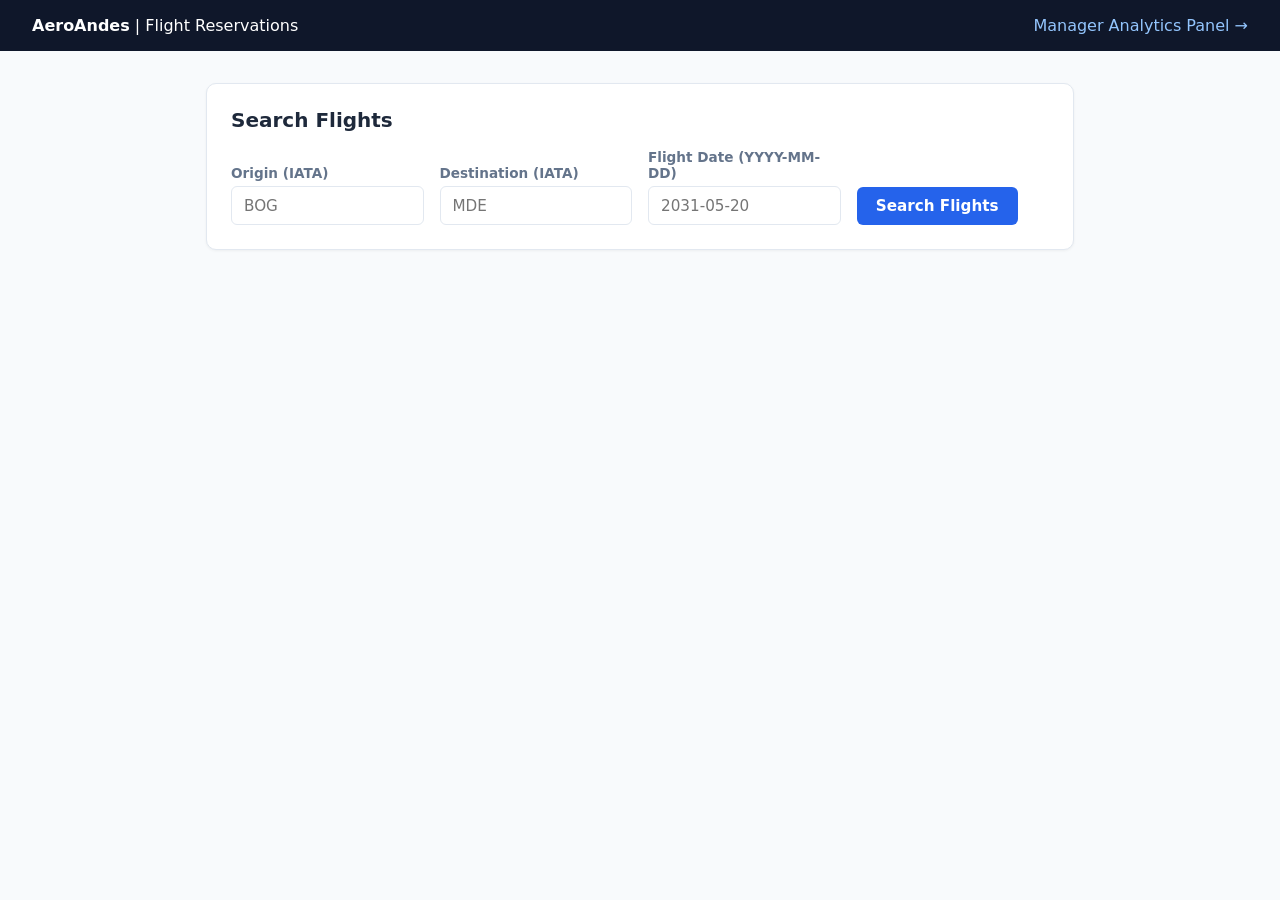
==== airline-reservation-analytics/frontend/index.html @ 16c828ed "Add files via upload" ====
<!DOCTYPE html>
<html lang="en">
<head>
  <meta charset="UTF-8" />
  <meta name="viewport" content="width=device-width, initial-scale=1.0" />
  <title>Airline Reservation System - Customer Portal</title>
  <style>
    :root {
      --primary: #0f172a;
      --accent: #2563eb;
      --accent-hover: #1d4ed8;
      --bg: #f8fafc;
      --card: #ffffff;
      --border: #e2e8f0;
      --text: #1e293b;
      --muted: #64748b;
      --success: #059669;
      --danger: #dc2626;
    }
    * { box-sizing: border-box; font-family: system-ui, -apple-system, sans-serif; }
    body { margin: 0; background: var(--bg); color: var(--text); }
    header {
      background: var(--primary);
      color: #fff;
      padding: 1rem 2rem;
      display: flex;
      justify-content: space-between;
      align-items: center;
    }
    header a { color: #93c5fd; text-decoration: none; font-weight: 500; }
    main { max-width: 900px; margin: 2rem auto; padding: 0 1rem; }
    .card {
      background: var(--card);
      border: 1px solid var(--border);
      border-radius: 10px;
      padding: 1.5rem;
      margin-bottom: 1.5rem;
      box-shadow: 0 1px 3px rgba(0,0,0,0.05);
    }
    h2 { margin-top: 0; font-size: 1.25rem; }
    .form-grid {
      display: grid;
      grid-template-columns: repeat(auto-fit, minmax(180px, 1fr));
      gap: 1rem;
      align-items: end;
    }
    label { display: block; font-size: 0.85rem; font-weight: 600; color: var(--muted); margin-bottom: 0.35rem; }
    input, select {
      width: 100%;
      padding: 0.6rem 0.75rem;
      border: 1px solid var(--border);
      border-radius: 6px;
      font-size: 0.95rem;
    }
    button {
      background: var(--accent);
      color: #fff;
      border: none;
      border-radius: 6px;
      padding: 0.65rem 1.2rem;
      font-size: 0.95rem;
      font-weight: 600;
      cursor: pointer;
    }
    button:hover { background: var(--accent-hover); }
    .flight-row {
      display: flex;
      justify-content: space-between;
      align-items: center;
      padding: 1rem;
      border: 1px solid var(--border);
      border-radius: 8px;
      margin-top: 0.75rem;
      background: #fff;
    }
    .flight-info { display: flex; gap: 1.5rem; align-items: center; flex-wrap: wrap; }
    .badge {
      background: #eff6ff;
      color: var(--accent);
      padding: 0.25rem 0.6rem;
      border-radius: 4px;
      font-weight: 600;
      font-size: 0.85rem;
    }
    .hidden { display: none !important; }
    .confirmation-box {
      background: #ecfdf5;
      border: 1px solid #a7f3d0;
      color: #065f46;
      padding: 1.25rem;
      border-radius: 8px;
    }
    .confirmation-id-badge {
      font-family: monospace;
      font-size: 1.25rem;
      font-weight: 700;
      color: var(--success);
    }
    .error-msg { color: var(--danger); margin-top: 0.75rem; font-weight: 500; }
  </style>
</head>
<body>
  <header>
    <div><strong>AeroAndes</strong> | Flight Reservations</div>
    <nav><a href="/manager">Manager Analytics Panel &rarr;</a></nav>
  </header>

  <main>
    <div class="card">
      <h2>Search Flights</h2>
      <div class="form-grid">
        <div>
          <label for="search-origin">Origin (IATA)</label>
          <input id="search-origin" data-testid="search-origin" type="text" placeholder="BOG" />
        </div>
        <div>
          <label for="search-destination">Destination (IATA)</label>
          <input id="search-destination" data-testid="search-destination" type="text" placeholder="MDE" />
        </div>
        <div>
          <label for="search-date">Flight Date (YYYY-MM-DD)</label>
          <input id="search-date" data-testid="search-date" type="text" placeholder="2031-05-20" />
        </div>
        <div>
          <button id="search-submit" data-testid="search-submit" type="button">Search Flights</button>
        </div>
      </div>
      <div id="search-error" class="error-msg hidden"></div>
    </div>

    <div id="results-section" class="card hidden">
      <h2>Available Flights</h2>
      <div id="flights-container"></div>
    </div>

    <div id="booking-section" class="card hidden">
      <h2>Complete Your Reservation</h2>
      <p id="selected-flight-label" style="color: var(--muted); margin-top: 0;"></p>
      <div class="form-grid">
        <div>
          <label for="passenger-name">Passenger Full Name</label>
          <input id="passenger-name" data-testid="passenger-name" type="text" placeholder="Jane Doe" />
        </div>
        <div>
          <label for="fare-class">Fare Class</label>
          <select id="fare-class">
            <option value="ECONOMY">ECONOMY</option>
            <option value="BUSINESS">BUSINESS</option>
          </select>
        </div>
        <div>
          <button id="confirm-submit" data-testid="confirm-submit" type="button">Confirm Reservation</button>
        </div>
      </div>
      <div id="booking-error" class="error-msg hidden"></div>
    </div>

    <div id="confirmation-section" class="card hidden">
      <div class="confirmation-box">
        <h2 style="margin-bottom: 0.5rem;">Reservation Confirmed!</h2>
        <p style="margin: 0.25rem 0;">Reservation ID: <span id="confirmation-id" data-testid="confirmation-id" class="confirmation-id-badge"></span></p>
      </div>
    </div>
  </main>

  <script>
    const CONFIG_BACKEND = "__CONFIG_BACKEND_URL__";
    const API_BASE = (CONFIG_BACKEND && !CONFIG_BACKEND.includes("__CONFIG_"))
      ? CONFIG_BACKEND
      : `${window.location.protocol}//${window.location.hostname}:8000`;

    let selectedFlightId = null;

    const searchBtn = document.getElementById("search-submit");
    const flightsContainer = document.getElementById("flights-container");
    const resultsSection = document.getElementById("results-section");
    const bookingSection = document.getElementById("booking-section");
    const confirmationSection = document.getElementById("confirmation-section");
    const searchError = document.getElementById("search-error");
    const bookingError = document.getElementById("booking-error");

    searchBtn.addEventListener("click", async () => {
      searchError.classList.add("hidden");
      bookingSection.classList.add("hidden");
      confirmationSection.classList.add("hidden");
      flightsContainer.innerHTML = "";

      const origin = document.getElementById("search-origin").value.trim();
      const destination = document.getElementById("search-destination").value.trim();
      const date = document.getElementById("search-date").value.trim();

      try {
        const url = new URL(`${API_BASE}/flights/search`);
        url.searchParams.set("origin", origin);
        url.searchParams.set("destination", destination);
        url.searchParams.set("date", date);

        const resp = await fetch(url.toString());
        if (!resp.ok) {
          throw new Error(`Search failed (HTTP ${resp.status})`);
        }
        const flights = await resp.json();
        resultsSection.classList.remove("hidden");

        if (!flights || flights.length === 0) {
          flightsContainer.innerHTML = "<p>No flights found for the selected route and date.</p>";
          return;
        }

        flights.forEach((f) => {
          const row = document.createElement("div");
          row.className = "flight-row";
          row.setAttribute("data-testid", "flight-row");

          const priceUsd = (f.price_cents / 100).toFixed(2);
          row.innerHTML = `
            <div class="flight-info">
              <span class="badge">${f.flight_id}</span>
              <strong>${f.route}</strong>
              <span>Date: ${f.flight_date}</span>
              <span>Seats Left: <strong>${f.seats_available}</strong></span>
              <span>Price: <strong>$${priceUsd}</strong></span>
            </div>
          `;

          const btn = document.createElement("button");
          btn.type = "button";
          btn.setAttribute("data-testid", "reserve-button");
          btn.textContent = "Reserve";
          btn.addEventListener("click", () => {
            selectedFlightId = f.flight_id;
            document.getElementById("selected-flight-label").textContent =
              `Booking Flight ${f.flight_id} (${f.route} on ${f.flight_date})`;
            bookingError.classList.add("hidden");
            bookingSection.classList.remove("hidden");
            document.getElementById("passenger-name").focus();
          });

          row.appendChild(btn);
          flightsContainer.appendChild(row);
        });
      } catch (err) {
        searchError.textContent = err.message;
        searchError.classList.remove("hidden");
      }
    });

    document.getElementById("confirm-submit").addEventListener("click", async () => {
      if (!selectedFlightId) return;
      bookingError.classList.add("hidden");
      const passengerName = document.getElementById("passenger-name").value.trim();
      const fareClass = document.getElementById("fare-class").value;

      try {
        const resp = await fetch(`${API_BASE}/reservations`, {
          method: "POST",
          headers: { "Content-Type": "application/json" },
          body: JSON.stringify({
            flight_id: selectedFlightId,
            passenger_name: passengerName || "Guest Passenger",
            fare_class: fareClass
          })
        });
        if (!resp.ok) {
          const errData = await resp.json().catch(() => ({}));
          throw new Error(errData.detail || `Reservation failed (HTTP ${resp.status})`);
        }
        const data = await resp.json();
        const cidEl = document.getElementById("confirmation-id");
        cidEl.textContent = data.reservation_id;
        confirmationSection.classList.remove("hidden");
      } catch (err) {
        bookingError.textContent = err.message;
        bookingError.classList.remove("hidden");
      }
    });
  </script>
</body>
</html>
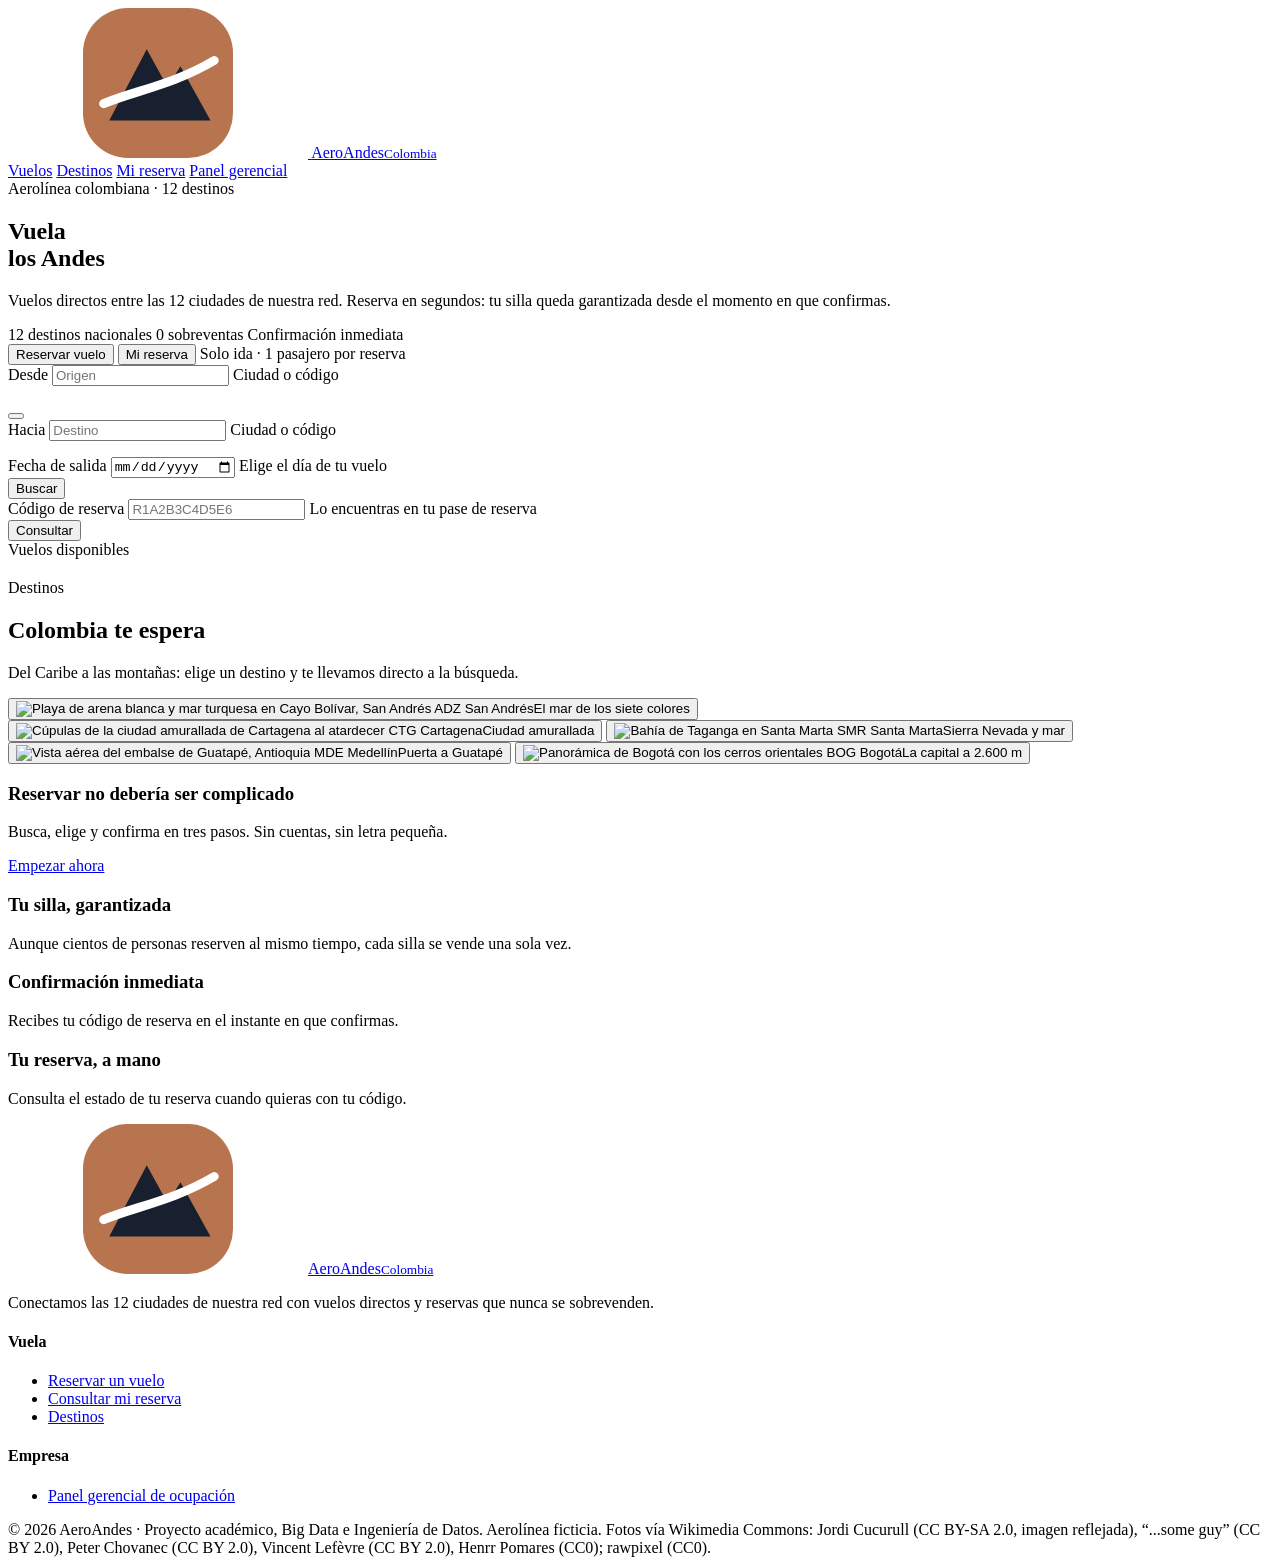
==== commit 662b21a0: "Frontend: rediseño del portal de clientes y del panel gerencial Portal de clientes (/): - Hero a pan" ====
--- a/airline-reservation-analytics/frontend/index.html
+++ b/airline-reservation-analytics/frontend/index.html
@@ -1,279 +1,279 @@
 <!DOCTYPE html>
-<html lang="en">
+<html lang="es">
 <head>
   <meta charset="UTF-8" />
   <meta name="viewport" content="width=device-width, initial-scale=1.0" />
-  <title>Airline Reservation System - Customer Portal</title>
-  <style>
-    :root {
-      --primary: #0f172a;
-      --accent: #2563eb;
-      --accent-hover: #1d4ed8;
-      --bg: #f8fafc;
-      --card: #ffffff;
-      --border: #e2e8f0;
-      --text: #1e293b;
-      --muted: #64748b;
-      --success: #059669;
-      --danger: #dc2626;
-    }
-    * { box-sizing: border-box; font-family: system-ui, -apple-system, sans-serif; }
-    body { margin: 0; background: var(--bg); color: var(--text); }
-    header {
-      background: var(--primary);
-      color: #fff;
-      padding: 1rem 2rem;
-      display: flex;
-      justify-content: space-between;
-      align-items: center;
-    }
-    header a { color: #93c5fd; text-decoration: none; font-weight: 500; }
-    main { max-width: 900px; margin: 2rem auto; padding: 0 1rem; }
-    .card {
-      background: var(--card);
-      border: 1px solid var(--border);
-      border-radius: 10px;
-      padding: 1.5rem;
-      margin-bottom: 1.5rem;
-      box-shadow: 0 1px 3px rgba(0,0,0,0.05);
-    }
-    h2 { margin-top: 0; font-size: 1.25rem; }
-    .form-grid {
-      display: grid;
-      grid-template-columns: repeat(auto-fit, minmax(180px, 1fr));
-      gap: 1rem;
-      align-items: end;
-    }
-    label { display: block; font-size: 0.85rem; font-weight: 600; color: var(--muted); margin-bottom: 0.35rem; }
-    input, select {
-      width: 100%;
-      padding: 0.6rem 0.75rem;
-      border: 1px solid var(--border);
-      border-radius: 6px;
-      font-size: 0.95rem;
-    }
-    button {
-      background: var(--accent);
-      color: #fff;
-      border: none;
-      border-radius: 6px;
-      padding: 0.65rem 1.2rem;
-      font-size: 0.95rem;
-      font-weight: 600;
-      cursor: pointer;
-    }
-    button:hover { background: var(--accent-hover); }
-    .flight-row {
-      display: flex;
-      justify-content: space-between;
-      align-items: center;
-      padding: 1rem;
-      border: 1px solid var(--border);
-      border-radius: 8px;
-      margin-top: 0.75rem;
-      background: #fff;
-    }
-    .flight-info { display: flex; gap: 1.5rem; align-items: center; flex-wrap: wrap; }
-    .badge {
-      background: #eff6ff;
-      color: var(--accent);
-      padding: 0.25rem 0.6rem;
-      border-radius: 4px;
-      font-weight: 600;
-      font-size: 0.85rem;
-    }
-    .hidden { display: none !important; }
-    .confirmation-box {
-      background: #ecfdf5;
-      border: 1px solid #a7f3d0;
-      color: #065f46;
-      padding: 1.25rem;
-      border-radius: 8px;
-    }
-    .confirmation-id-badge {
-      font-family: monospace;
-      font-size: 1.25rem;
-      font-weight: 700;
-      color: var(--success);
-    }
-    .error-msg { color: var(--danger); margin-top: 0.75rem; font-weight: 500; }
-  </style>
+  <title>AeroAndes · Vuela los Andes</title>
+  <meta name="description" content="Reserva vuelos directos entre las 12 ciudades de la red AeroAndes en Colombia." />
+  <meta name="theme-color" content="#18202f" />
+  <link rel="icon" href="/assets/img/favicon.svg" type="image/svg+xml" />
+  <link rel="preconnect" href="https://fonts.googleapis.com" />
+  <link rel="preconnect" href="https://fonts.gstatic.com" crossorigin />
+  <link href="https://fonts.googleapis.com/css2?family=Anton&family=JetBrains+Mono:wght@500;700&family=Plus+Jakarta+Sans:wght@400;500;600;700;800&display=swap" rel="stylesheet" />
+  <link rel="preload" as="image" href="/assets/img/hero-747.jpg" />
+  <link rel="stylesheet" href="/assets/css/base.css?v=3" />
+  <link rel="stylesheet" href="/assets/css/portal.css?v=3" />
 </head>
 <body>
-  <header>
-    <div><strong>AeroAndes</strong> | Flight Reservations</div>
-    <nav><a href="/manager">Manager Analytics Panel &rarr;</a></nav>
+  <!-- Logo symbol (Andes peaks + flight path) -->
+  <svg width="0" height="0" style="position:absolute" aria-hidden="true">
+    <symbol id="logo" viewBox="0 0 40 40">
+      <rect width="40" height="40" rx="12" fill="#B8734F" />
+      <path d="M7 30 17 11l5.5 10 3.5-5.5L34 30z" fill="#18202F" />
+      <path d="M5.5 25.5C14 22 24 20.5 35 14" stroke="#fff" stroke-width="2.4" fill="none" stroke-linecap="round" />
+    </symbol>
+  </svg>
+
+  <header class="site-header">
+    <div class="container bar">
+      <a class="brand" href="/" aria-label="AeroAndes, inicio">
+        <svg class="logo-mark"><use href="#logo" /></svg>
+        <span>AeroAndes<small>Colombia</small></span>
+      </a>
+      <nav class="nav" aria-label="Principal">
+        <a class="nav-link" href="#buscar">Vuelos</a>
+        <a class="nav-link" href="#destinos">Destinos</a>
+        <a class="nav-link" href="#buscar" data-open-lookup>Mi reserva</a>
+        <a class="btn btn-light" href="/manager">Panel gerencial</a>
+      </nav>
+    </div>
   </header>
 
   <main>
-    <div class="card">
-      <h2>Search Flights</h2>
-      <div class="form-grid">
-        <div>
-          <label for="search-origin">Origin (IATA)</label>
-          <input id="search-origin" data-testid="search-origin" type="text" placeholder="BOG" />
-        </div>
-        <div>
-          <label for="search-destination">Destination (IATA)</label>
-          <input id="search-destination" data-testid="search-destination" type="text" placeholder="MDE" />
-        </div>
-        <div>
-          <label for="search-date">Flight Date (YYYY-MM-DD)</label>
-          <input id="search-date" data-testid="search-date" type="text" placeholder="2031-05-20" />
-        </div>
-        <div>
-          <button id="search-submit" data-testid="search-submit" type="button">Search Flights</button>
-        </div>
-      </div>
-      <div id="search-error" class="error-msg hidden"></div>
-    </div>
-
-    <div id="results-section" class="card hidden">
-      <h2>Available Flights</h2>
-      <div id="flights-container"></div>
-    </div>
-
-    <div id="booking-section" class="card hidden">
-      <h2>Complete Your Reservation</h2>
-      <p id="selected-flight-label" style="color: var(--muted); margin-top: 0;"></p>
-      <div class="form-grid">
-        <div>
-          <label for="passenger-name">Passenger Full Name</label>
-          <input id="passenger-name" data-testid="passenger-name" type="text" placeholder="Jane Doe" />
-        </div>
-        <div>
-          <label for="fare-class">Fare Class</label>
-          <select id="fare-class">
-            <option value="ECONOMY">ECONOMY</option>
-            <option value="BUSINESS">BUSINESS</option>
-          </select>
-        </div>
-        <div>
-          <button id="confirm-submit" data-testid="confirm-submit" type="button">Confirm Reservation</button>
-        </div>
-      </div>
-      <div id="booking-error" class="error-msg hidden"></div>
-    </div>
-
-    <div id="confirmation-section" class="card hidden">
-      <div class="confirmation-box">
-        <h2 style="margin-bottom: 0.5rem;">Reservation Confirmed!</h2>
-        <p style="margin: 0.25rem 0;">Reservation ID: <span id="confirmation-id" data-testid="confirmation-id" class="confirmation-id-badge"></span></p>
-      </div>
-    </div>
+    <!-- ============================================================ HERO -->
+    <div class="hero-shell">
+      <section class="hero" aria-labelledby="hero-title">
+        <div class="hero-media" role="img" aria-label="Avión de pasajeros aterrizando al atardecer"></div>
+
+        <div class="hero-content">
+          <div>
+            <span class="kicker">Aerolínea colombiana · 12 destinos</span>
+            <h1 id="hero-title">Vuela<br /><span class="outline">los</span> <span class="accent">Andes</span></h1>
+            <p class="hero-lead">Vuelos directos entre las 12 ciudades de nuestra red. Reserva en segundos: tu silla queda garantizada desde el momento en que confirmas.</p>
+            <div class="hero-badges" aria-label="AeroAndes en cifras">
+              <span><i data-icon="plane"></i>12 destinos nacionales</span>
+              <span><i data-icon="shield"></i>0 sobreventas</span>
+              <span><i data-icon="bolt"></i>Confirmación inmediata</span>
+            </div>
+          </div>
+        </div>
+
+        <!-- ======================================================= SEARCH -->
+        <div class="search-dock" id="buscar">
+          <div class="search-card">
+            <div class="tabs" role="tablist" aria-label="¿Qué quieres hacer?">
+              <button class="tab" role="tab" id="tab-book" aria-selected="true" aria-controls="panel-book" type="button" data-icon="plane">Reservar vuelo</button>
+              <button class="tab" role="tab" id="tab-lookup" aria-selected="false" aria-controls="panel-lookup" type="button" data-icon="ticket">Mi reserva</button>
+              <span class="tab-hint">Solo ida · 1 pasajero por reserva</span>
+            </div>
+
+            <form id="panel-book" role="tabpanel" aria-labelledby="tab-book" novalidate autocomplete="off">
+              <div class="search-grid">
+                <div class="field" data-airport-field>
+                  <label for="search-origin">Desde</label>
+                  <input id="search-origin" data-testid="search-origin" type="text" placeholder="Origen" maxlength="40"
+                         role="combobox" aria-autocomplete="list" aria-expanded="false" aria-controls="suggest-origin" spellcheck="false" />
+                  <span class="sub" id="origin-sub">Ciudad o código</span>
+                  <ul class="suggest hidden" id="suggest-origin" role="listbox" aria-label="Aeropuertos de origen"></ul>
+                </div>
+
+                <button class="swap" type="button" id="swap-btn" aria-label="Intercambiar origen y destino"></button>
+
+                <div class="field" data-airport-field>
+                  <label for="search-destination">Hacia</label>
+                  <input id="search-destination" data-testid="search-destination" type="text" placeholder="Destino" maxlength="40"
+                         role="combobox" aria-autocomplete="list" aria-expanded="false" aria-controls="suggest-destination" spellcheck="false" />
+                  <span class="sub" id="destination-sub">Ciudad o código</span>
+                  <ul class="suggest hidden" id="suggest-destination" role="listbox" aria-label="Aeropuertos de destino"></ul>
+                </div>
+
+                <div class="field field-date">
+                  <label for="search-date">Fecha de salida</label>
+                  <input id="search-date" data-testid="search-date" type="date" />
+                  <span class="sub" id="date-sub">Elige el día de tu vuelo</span>
+                </div>
+
+                <button class="btn btn-accent search-btn" id="search-submit" data-testid="search-submit" type="submit">
+                  <span class="btn-icon-slot" data-icon="search"></span><span class="btn-label">Buscar</span>
+                </button>
+              </div>
+              <div id="search-error" class="alert alert-error search-error hidden" role="alert"></div>
+            </form>
+
+            <form id="panel-lookup" role="tabpanel" aria-labelledby="tab-lookup" class="hidden" novalidate autocomplete="off">
+              <div class="lookup-grid">
+                <div class="field">
+                  <label for="lookup-code">Código de reserva</label>
+                  <input id="lookup-code" type="text" placeholder="R1A2B3C4D5E6" maxlength="64" spellcheck="false" />
+                  <span class="sub">Lo encuentras en tu pase de reserva</span>
+                </div>
+                <button class="btn btn-dark search-btn" id="lookup-submit" type="submit">
+                  <span class="btn-icon-slot" data-icon="search"></span><span class="btn-label">Consultar</span>
+                </button>
+              </div>
+              <div id="lookup-error" class="alert alert-error search-error hidden" role="alert"></div>
+            </form>
+          </div>
+        </div>
+      </section>
+    </div>
+
+    <!-- ========================================================= RESULTS -->
+    <section id="results-section" class="results container hidden" aria-live="polite">
+      <div class="results-head">
+        <div>
+          <span class="results-kicker" id="results-kicker">Vuelos disponibles</span>
+          <h2 id="results-title"></h2>
+        </div>
+        <span class="meta" id="results-meta"></span>
+      </div>
+      <div id="flights-container" class="results-list"></div>
+    </section>
+
+    <!-- ===================================================== DESTINATIONS -->
+    <section class="destinations container" id="destinos" aria-labelledby="dest-title">
+      <div class="section-head reveal">
+        <div>
+          <span class="kicker">Destinos</span>
+          <h2 id="dest-title">Colombia te espera</h2>
+        </div>
+        <p>Del Caribe a las montañas: elige un destino y te llevamos directo a la búsqueda.</p>
+      </div>
+      <div class="bento reveal">
+        <button class="dest big" type="button" data-dest="ADZ">
+          <img src="/assets/img/dest-san-andres.jpg" alt="Playa de arena blanca y mar turquesa en Cayo Bolívar, San Andrés" loading="lazy" />
+          <span class="code">ADZ</span><span class="go" data-icon="arrow"></span>
+          <span class="info"><span class="name">San Andrés</span><span class="note">El mar de los siete colores</span></span>
+        </button>
+        <button class="dest" type="button" data-dest="CTG">
+          <img src="/assets/img/dest-cartagena.jpg" alt="Cúpulas de la ciudad amurallada de Cartagena al atardecer" loading="lazy" style="object-position: 30% 50%" />
+          <span class="code">CTG</span><span class="go" data-icon="arrow"></span>
+          <span class="info"><span class="name">Cartagena</span><span class="note">Ciudad amurallada</span></span>
+        </button>
+        <button class="dest" type="button" data-dest="SMR">
+          <img src="/assets/img/dest-santa-marta.jpg" alt="Bahía de Taganga en Santa Marta" loading="lazy" />
+          <span class="code">SMR</span><span class="go" data-icon="arrow"></span>
+          <span class="info"><span class="name">Santa Marta</span><span class="note">Sierra Nevada y mar</span></span>
+        </button>
+        <button class="dest" type="button" data-dest="MDE">
+          <img src="/assets/img/dest-medellin.jpg" alt="Vista aérea del embalse de Guatapé, Antioquia" loading="lazy" />
+          <span class="code">MDE</span><span class="go" data-icon="arrow"></span>
+          <span class="info"><span class="name">Medellín</span><span class="note">Puerta a Guatapé</span></span>
+        </button>
+        <button class="dest" type="button" data-dest="BOG">
+          <img src="/assets/img/dest-bogota.jpg" alt="Panorámica de Bogotá con los cerros orientales" loading="lazy" />
+          <span class="code">BOG</span><span class="go" data-icon="arrow"></span>
+          <span class="info"><span class="name">Bogotá</span><span class="note">La capital a 2.600 m</span></span>
+        </button>
+      </div>
+    </section>
+
+    <!-- ========================================================= FEATURES -->
+    <section class="features container" aria-label="Por qué volar con AeroAndes">
+      <div class="feature-band reveal">
+        <div class="feature dark">
+          <div>
+            <h3>Reservar no debería ser complicado</h3>
+            <p>Busca, elige y confirma en tres pasos. Sin cuentas, sin letra pequeña.</p>
+          </div>
+          <a class="btn btn-accent" href="#buscar" data-focus-search>Empezar ahora</a>
+        </div>
+        <div class="feature">
+          <div class="icon" data-icon="shield"></div>
+          <h3>Tu silla, garantizada</h3>
+          <p>Aunque cientos de personas reserven al mismo tiempo, cada silla se vende una sola vez.</p>
+        </div>
+        <div class="feature">
+          <div class="icon" data-icon="bolt"></div>
+          <h3>Confirmación inmediata</h3>
+          <p>Recibes tu código de reserva en el instante en que confirmas.</p>
+        </div>
+        <div class="feature">
+          <div class="icon" data-icon="ticket"></div>
+          <h3>Tu reserva, a mano</h3>
+          <p>Consulta el estado de tu reserva cuando quieras con tu código.</p>
+        </div>
+      </div>
+    </section>
   </main>
 
-  <script>
-    const CONFIG_BACKEND = "__CONFIG_BACKEND_URL__";
-    const API_BASE = (CONFIG_BACKEND && !CONFIG_BACKEND.includes("__CONFIG_"))
-      ? CONFIG_BACKEND
-      : `${window.location.protocol}//${window.location.hostname}:8000`;
-
-    let selectedFlightId = null;
-
-    const searchBtn = document.getElementById("search-submit");
-    const flightsContainer = document.getElementById("flights-container");
-    const resultsSection = document.getElementById("results-section");
-    const bookingSection = document.getElementById("booking-section");
-    const confirmationSection = document.getElementById("confirmation-section");
-    const searchError = document.getElementById("search-error");
-    const bookingError = document.getElementById("booking-error");
-
-    searchBtn.addEventListener("click", async () => {
-      searchError.classList.add("hidden");
-      bookingSection.classList.add("hidden");
-      confirmationSection.classList.add("hidden");
-      flightsContainer.innerHTML = "";
-
-      const origin = document.getElementById("search-origin").value.trim();
-      const destination = document.getElementById("search-destination").value.trim();
-      const date = document.getElementById("search-date").value.trim();
-
-      try {
-        const url = new URL(`${API_BASE}/flights/search`);
-        url.searchParams.set("origin", origin);
-        url.searchParams.set("destination", destination);
-        url.searchParams.set("date", date);
-
-        const resp = await fetch(url.toString());
-        if (!resp.ok) {
-          throw new Error(`Search failed (HTTP ${resp.status})`);
-        }
-        const flights = await resp.json();
-        resultsSection.classList.remove("hidden");
-
-        if (!flights || flights.length === 0) {
-          flightsContainer.innerHTML = "<p>No flights found for the selected route and date.</p>";
-          return;
-        }
-
-        flights.forEach((f) => {
-          const row = document.createElement("div");
-          row.className = "flight-row";
-          row.setAttribute("data-testid", "flight-row");
-
-          const priceUsd = (f.price_cents / 100).toFixed(2);
-          row.innerHTML = `
-            <div class="flight-info">
-              <span class="badge">${f.flight_id}</span>
-              <strong>${f.route}</strong>
-              <span>Date: ${f.flight_date}</span>
-              <span>Seats Left: <strong>${f.seats_available}</strong></span>
-              <span>Price: <strong>$${priceUsd}</strong></span>
-            </div>
-          `;
-
-          const btn = document.createElement("button");
-          btn.type = "button";
-          btn.setAttribute("data-testid", "reserve-button");
-          btn.textContent = "Reserve";
-          btn.addEventListener("click", () => {
-            selectedFlightId = f.flight_id;
-            document.getElementById("selected-flight-label").textContent =
-              `Booking Flight ${f.flight_id} (${f.route} on ${f.flight_date})`;
-            bookingError.classList.add("hidden");
-            bookingSection.classList.remove("hidden");
-            document.getElementById("passenger-name").focus();
-          });
-
-          row.appendChild(btn);
-          flightsContainer.appendChild(row);
-        });
-      } catch (err) {
-        searchError.textContent = err.message;
-        searchError.classList.remove("hidden");
-      }
-    });
-
-    document.getElementById("confirm-submit").addEventListener("click", async () => {
-      if (!selectedFlightId) return;
-      bookingError.classList.add("hidden");
-      const passengerName = document.getElementById("passenger-name").value.trim();
-      const fareClass = document.getElementById("fare-class").value;
-
-      try {
-        const resp = await fetch(`${API_BASE}/reservations`, {
-          method: "POST",
-          headers: { "Content-Type": "application/json" },
-          body: JSON.stringify({
-            flight_id: selectedFlightId,
-            passenger_name: passengerName || "Guest Passenger",
-            fare_class: fareClass
-          })
-        });
-        if (!resp.ok) {
-          const errData = await resp.json().catch(() => ({}));
-          throw new Error(errData.detail || `Reservation failed (HTTP ${resp.status})`);
-        }
-        const data = await resp.json();
-        const cidEl = document.getElementById("confirmation-id");
-        cidEl.textContent = data.reservation_id;
-        confirmationSection.classList.remove("hidden");
-      } catch (err) {
-        bookingError.textContent = err.message;
-        bookingError.classList.remove("hidden");
-      }
-    });
-  </script>
+  <footer class="site-footer">
+    <div class="container">
+      <div class="cols">
+        <div>
+          <a class="brand" href="/"><svg class="logo-mark"><use href="#logo" /></svg><span>AeroAndes<small>Colombia</small></span></a>
+          <p class="tagline">Conectamos las 12 ciudades de nuestra red con vuelos directos y reservas que nunca se sobrevenden.</p>
+        </div>
+        <div>
+          <h4>Vuela</h4>
+          <ul>
+            <li><a href="#buscar" data-focus-search>Reservar un vuelo</a></li>
+            <li><a href="#buscar" data-open-lookup>Consultar mi reserva</a></li>
+            <li><a href="#destinos">Destinos</a></li>
+          </ul>
+        </div>
+        <div>
+          <h4>Empresa</h4>
+          <ul>
+            <li><a href="/manager">Panel gerencial de ocupación</a></li>
+          </ul>
+        </div>
+      </div>
+      <div class="legal">
+        <span>© 2026 AeroAndes · Proyecto académico, Big Data e Ingeniería de Datos. Aerolínea ficticia.</span>
+        <span class="credits">Fotos vía Wikimedia Commons: Jordi Cucurull (CC BY-SA 2.0, imagen reflejada), “...some guy” (CC BY 2.0), Peter Chovanec (CC BY 2.0), Vincent Lefèvre (CC BY 2.0), Henrr Pomares (CC0); rawpixel (CC0).</span>
+      </div>
+    </div>
+  </footer>
+
+  <!-- ===================================================== BOOKING SHEET -->
+  <dialog id="booking-dialog" class="sheet" aria-labelledby="booking-title">
+    <div class="sheet-head">
+      <h3 id="booking-title">Completa tu reserva</h3>
+      <button class="btn btn-icon" type="button" id="booking-close" aria-label="Cerrar" data-icon="close"></button>
+    </div>
+
+    <form id="booking-section" class="sheet-body" novalidate autocomplete="off">
+      <div class="trip-summary" id="trip-summary"></div>
+
+      <div class="form-field">
+        <label for="passenger-name">Nombre completo del pasajero</label>
+        <input id="passenger-name" data-testid="passenger-name" class="text-input" type="text" placeholder="Como aparece en tu documento" maxlength="120" autocomplete="name" />
+      </div>
+
+      <div class="form-field" role="radiogroup" aria-labelledby="fare-label">
+        <span class="label" id="fare-label">Clase</span>
+        <div class="fare-options">
+          <div class="fare-option">
+            <input type="radio" name="fare" id="fare-economy" value="ECONOMY" checked />
+            <label for="fare-economy"><b>Económica</b><span>Equipaje de mano</span></label>
+          </div>
+          <div class="fare-option">
+            <input type="radio" name="fare" id="fare-business" value="BUSINESS" />
+            <label for="fare-business"><b>Business</b><span>Embarque prioritario</span></label>
+          </div>
+        </div>
+      </div>
+
+      <div class="price-row"><span>Total a pagar</span><strong id="booking-price"></strong></div>
+      <div id="booking-error" class="alert alert-error hidden" role="alert"></div>
+      <button id="confirm-submit" data-testid="confirm-submit" class="btn btn-accent btn-confirm" type="submit">
+        <span class="btn-label">Confirmar reserva</span>
+      </button>
+      <p class="fineprint">Al confirmar, la silla queda apartada a tu nombre de inmediato.</p>
+    </form>
+
+    <div id="confirmation-section" class="sheet-body hidden">
+      <div id="pass-slot"></div>
+      <div class="pass-actions">
+        <button class="btn btn-ghost" type="button" id="pass-close">Cerrar</button>
+        <button class="btn btn-dark" type="button" id="pass-new">Nueva búsqueda</button>
+      </div>
+    </div>
+  </dialog>
+
+  <script>window.AEROANDES_BACKEND = "__CONFIG_BACKEND_URL__";</script>
+  <script src="/assets/js/common.js?v=3"></script>
+  <script src="/assets/js/portal.js?v=3"></script>
 </body>
 </html>
